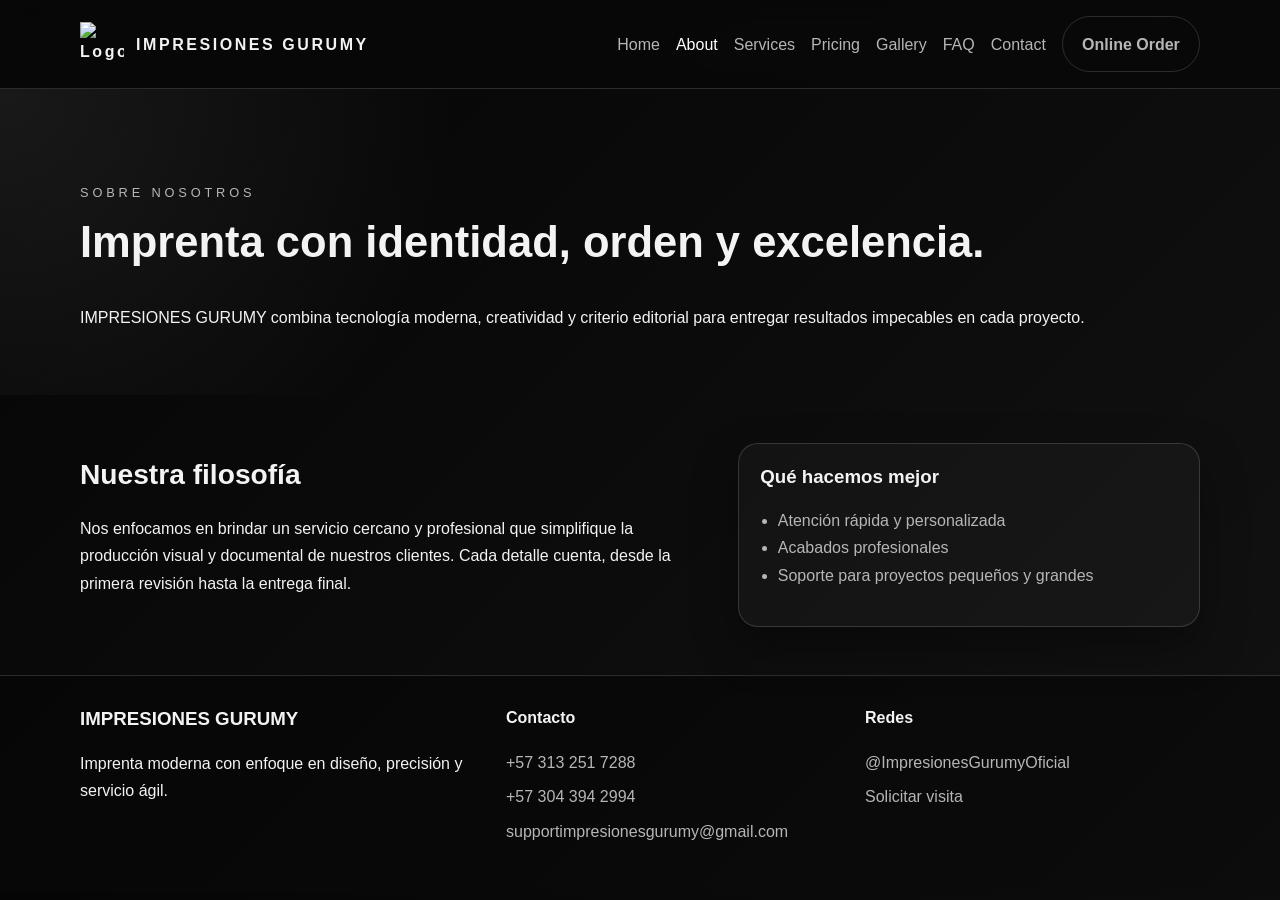
==== about.html @ f156b2fb "Add files via upload" ====
<!DOCTYPE html>
<html lang="es">
  <head>
    <meta charset="UTF-8" />
    <meta name="viewport" content="width=device-width, initial-scale=1.0" />
    <title>About | IMPRESIONES GURUMY</title>
    <meta name="description" content="Conoce el origen, la misión y la experiencia de IMPRESIONES GURUMY como imprenta profesional." />
    <link rel="stylesheet" href="styles.css" />
  </head>
  <body>
    <header class="site-header">
      <div class="container header-inner">
        <a class="brand" href="index.html">
          <img src="assets/logo.svg" alt="Logo de IMPRESIONES GURUMY" />
          <span>IMPRESIONES GURUMY</span>
        </a>
        <button class="menu-toggle" aria-label="Abrir menú">☰</button>
        <nav class="site-nav" aria-label="Navegación principal">
          <a href="index.html">Home</a>
          <a href="about.html" class="active">About</a>
          <a href="services.html">Services</a>
          <a href="pricing.html">Pricing</a>
          <a href="gallery.html">Gallery</a>
          <a href="faq.html">FAQ</a>
          <a href="contact.html">Contact</a>
          <a href="online-order.html" class="btn btn-outline">Online Order</a>
        </nav>
      </div>
    </header>

    <main>
      <section class="page-hero">
        <div class="container">
          <p class="eyebrow">SOBRE NOSOTROS</p>
          <h1>Imprenta con identidad, orden y excelencia.</h1>
          <p>IMPRESIONES GURUMY combina tecnología moderna, creatividad y criterio editorial para entregar resultados impecables en cada proyecto.</p>
        </div>
      </section>

      <section class="section">
        <div class="container two-col">
          <div>
            <h2>Nuestra filosofía</h2>
            <p>Nos enfocamos en brindar un servicio cercano y profesional que simplifique la producción visual y documental de nuestros clientes. Cada detalle cuenta, desde la primera revisión hasta la entrega final.</p>
          </div>
          <div class="card">
            <h3>Qué hacemos mejor</h3>
            <ul class="check-list">
              <li>Atención rápida y personalizada</li>
              <li>Acabados profesionales</li>
              <li>Soporte para proyectos pequeños y grandes</li>
            </ul>
          </div>
        </div>
      </section>
    </main>

    <footer class="site-footer">
      <div class="container footer-grid">
        <div>
          <h3>IMPRESIONES GURUMY</h3>
          <p>Imprenta moderna con enfoque en diseño, precisión y servicio ágil.</p>
        </div>
        <div>
          <h4>Contacto</h4>
          <ul>
            <li><a href="https://wa.me/573132517288">+57 313 251 7288</a></li>
            <li><a href="https://wa.me/573043942994">+57 304 394 2994</a></li>
            <li><a href="mailto:supportimpresionesgurumy@gmail.com">supportimpresionesgurumy@gmail.com</a></li>
          </ul>
        </div>
        <div>
          <h4>Redes</h4>
          <ul>
            <li><a href="https://www.instagram.com/ImpresionesGurumyOficial">@ImpresionesGurumyOficial</a></li>
            <li><a href="contact.html">Solicitar visita</a></li>
          </ul>
        </div>
      </div>
    </footer>

    <script src="script.js"></script>
  </body>
</html>
---- styles.css ----
:root {
  --bg: #060606;
  --surface: #111111;
  --surface-2: #1a1a1a;
  --text: #f3f3f3;
  --muted: #b6b6b6;
  --accent: #ffffff;
  --border: rgba(255,255,255,0.15);
  --shadow: 0 20px 45px rgba(0,0,0,0.35);
}

* { box-sizing: border-box; }
body {
  margin: 0;
  font-family: Inter, Arial, sans-serif;
  color: var(--text);
  background: linear-gradient(135deg, #050505, #121212);
  line-height: 1.7;
}
a { color: inherit; text-decoration: none; }
img { max-width: 100%; display: block; }
.container { width: min(1120px, calc(100% - 2rem)); margin: 0 auto; }
.site-header {
  position: sticky; top: 0; z-index: 10; backdrop-filter: blur(12px);
  background: rgba(8,8,8,0.8); border-bottom: 1px solid var(--border);
}
.header-inner { display: flex; align-items: center; justify-content: space-between; padding: 1rem 0; gap: 1rem; }
.brand { display: flex; align-items: center; gap: 0.75rem; font-weight: 700; letter-spacing: 0.16em; }
.brand img { width: 44px; height: 44px; }
.site-nav { display: flex; align-items: center; gap: 1rem; flex-wrap: wrap; }
.site-nav a { color: var(--muted); transition: color .2s ease; }
.site-nav a:hover, .site-nav a.active { color: var(--accent); }
.menu-toggle { display: none; background: none; border: 1px solid var(--border); color: var(--text); padding: .55rem .7rem; border-radius: 6px; }
.hero, .page-hero {
  padding: 5rem 0 3rem; background: radial-gradient(circle at top left, rgba(255,255,255,0.08), transparent 35%);
}
.hero-grid, .two-col { display: grid; grid-template-columns: 1.15fr .85fr; gap: 2rem; align-items: center; }
.eyebrow { text-transform: uppercase; letter-spacing: .3em; color: var(--muted); font-size: .8rem; margin-bottom: .75rem; }
h1, h2, h3, h4 { line-height: 1.2; margin-top: 0; }
h1 { font-size: clamp(2rem, 3.4vw, 3.3rem); }
h2 { font-size: clamp(1.5rem, 2.2vw, 2rem); }
.hero-copy { font-size: 1.05rem; color: var(--muted); max-width: 640px; }
.hero-actions { display: flex; gap: 1rem; flex-wrap: wrap; margin: 1.5rem 0; }
.btn {
  display: inline-flex; align-items: center; justify-content: center; padding: .85rem 1.2rem; border-radius: 999px; border: 1px solid var(--border); font-weight: 600;
}
.btn-primary { background: var(--text); color: var(--bg); }
.btn-secondary, .btn-outline { background: transparent; color: var(--text); }
.hero-highlights { display: flex; gap: 1rem; flex-wrap: wrap; padding: 0; margin: 0; list-style: none; color: var(--muted); }
.hero-highlights li::before { content: "•"; margin-right: .4rem; color: var(--accent); }
.hero-card, .card, .gallery-item, .stats-box, .map-placeholder { background: rgba(255,255,255,0.03); border: 1px solid var(--border); box-shadow: var(--shadow); border-radius: 20px; }
.hero-card { padding: 1rem; }
.section { padding: 3rem 0; }
.alt-bg { background: rgba(255,255,255,0.02); }
.section-heading { max-width: 720px; margin-bottom: 1.5rem; }
.card-grid { display: grid; gap: 1.25rem; }
.three-up { grid-template-columns: repeat(3, minmax(0, 1fr)); }
.card { padding: 1.35rem; }
.testimonial p { color: var(--muted); }
.stats-box { display: grid; grid-template-columns: repeat(3, minmax(0,1fr)); gap: 1rem; padding: 1.2rem; }
.stats-box strong { display: block; font-size: 1.3rem; }
.stats-box span { color: var(--muted); font-size: .92rem; }
.site-footer { padding: 2rem 0 3rem; border-top: 1px solid var(--border); background: rgba(0,0,0,0.35); }
.footer-grid { display: grid; grid-template-columns: 1.2fr 1fr 1fr; gap: 1.5rem; }
.site-footer ul { list-style: none; padding: 0; margin: 0; color: var(--muted); }
.site-footer li + li { margin-top: .45rem; }
.text-link { color: var(--accent); font-weight: 700; }
.check-list { padding-left: 1.1rem; color: var(--muted); }
.gallery-grid { display: grid; grid-template-columns: repeat(2, minmax(0,1fr)); gap: 1rem; }
.gallery-item img { width: 100%; height: 240px; object-fit: cover; border-radius: 20px; }
.faq-list { display: grid; gap: 1rem; }
.faq-list summary { cursor: pointer; font-weight: 700; }
.faq-list p { color: var(--muted); }
.form-card { max-width: 900px; margin: 0 auto; }
.field-grid { display: grid; grid-template-columns: repeat(2, minmax(0,1fr)); gap: 1rem; }
label { display: flex; flex-direction: column; gap: .45rem; color: var(--muted); font-weight: 600; }
input, select, textarea { border: 1px solid var(--border); border-radius: 12px; padding: .8rem .9rem; font: inherit; background: rgba(255,255,255,0.05); color: var(--text); }
.full { grid-column: 1 / -1; }
.price { font-size: 1.35rem; font-weight: 700; }
.map-placeholder { min-height: 220px; display: grid; place-items: center; color: var(--muted); }

@media (max-width: 900px) {
  .hero-grid, .two-col, .three-up, .gallery-grid, .footer-grid, .field-grid { grid-template-columns: 1fr; }
  .stats-box { grid-template-columns: 1fr; }
}

@media (max-width: 760px) {
  .menu-toggle { display: inline-flex; }
  .site-nav { display: none; position: absolute; top: 72px; right: 1rem; left: 1rem; background: rgba(8,8,8,0.95); border: 1px solid var(--border); border-radius: 16px; padding: 1rem; flex-direction: column; align-items: flex-start; }
  .site-nav.open { display: flex; }
  .hero, .page-hero { padding-top: 3rem; }
}
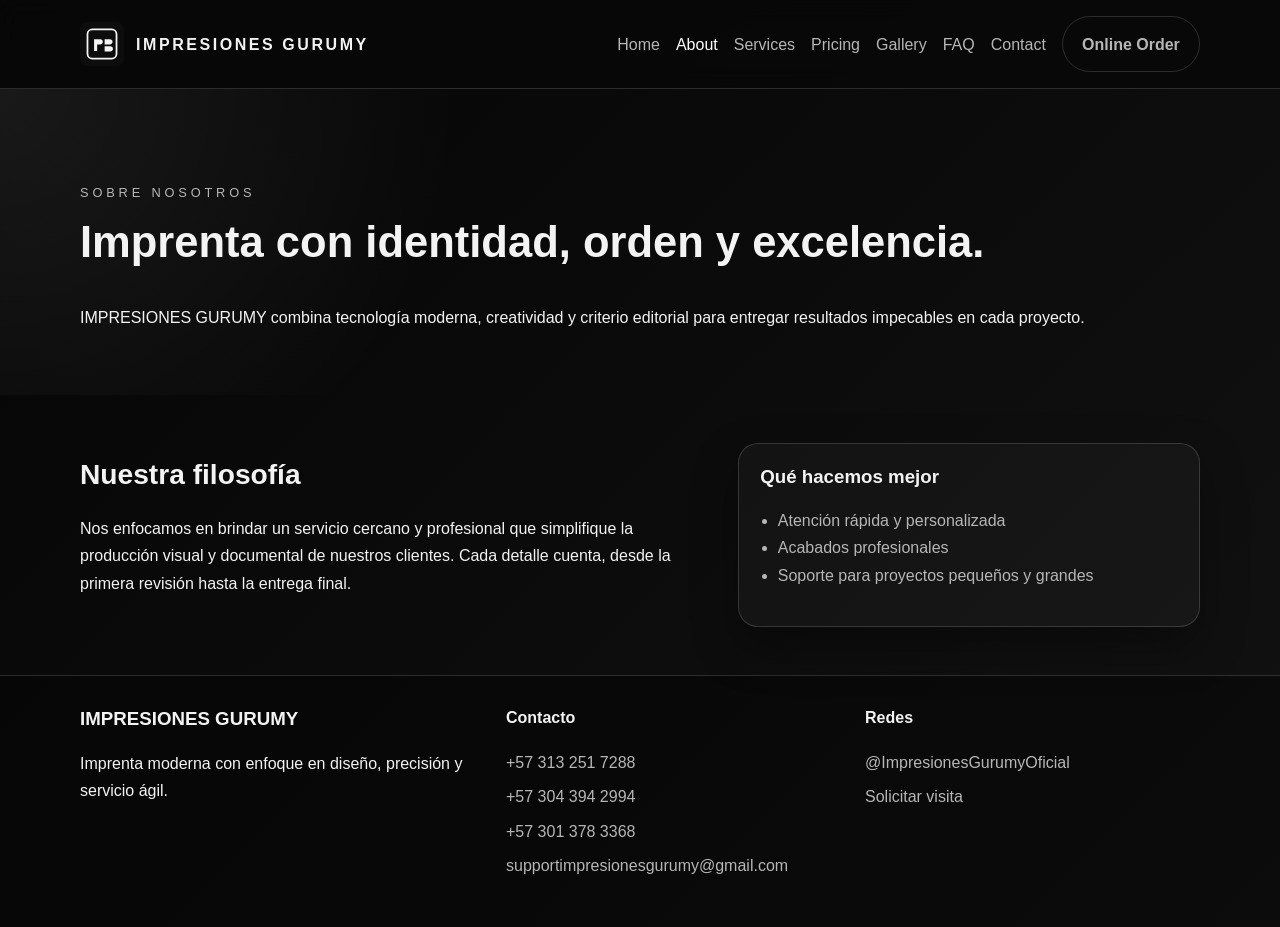
==== commit 3d723e54: "Update about.html Added additional contact number to the footer." ====
--- a/about.html
+++ b/about.html
@@ -66,6 +66,7 @@
           <ul>
             <li><a href="https://wa.me/573132517288">+57 313 251 7288</a></li>
             <li><a href="https://wa.me/573043942994">+57 304 394 2994</a></li>
+            <li><a href="https://wa.me/573013783368">+57 301 378 3368</a></li>
             <li><a href="mailto:supportimpresionesgurumy@gmail.com">supportimpresionesgurumy@gmail.com</a></li>
           </ul>
         </div>
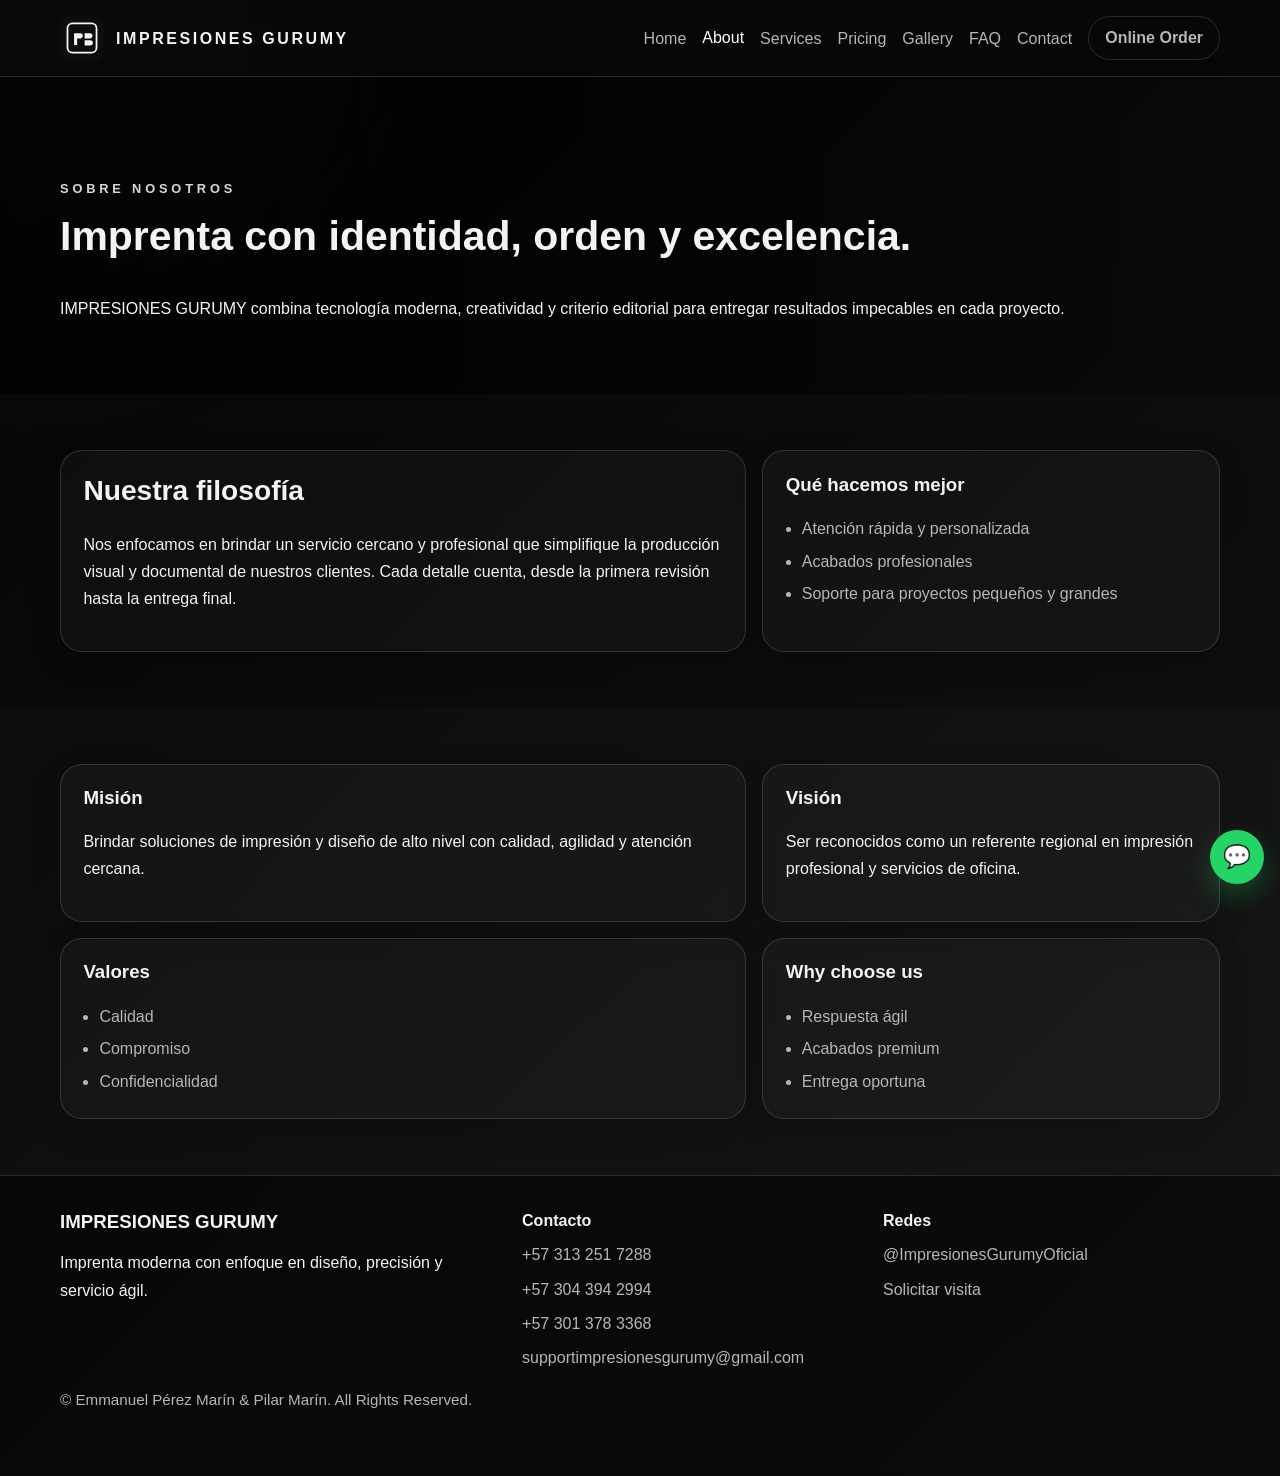
==== commit 8b692c65: "Add files via upload" ====
--- a/about.html
+++ b/about.html
@@ -5,16 +5,23 @@
     <meta name="viewport" content="width=device-width, initial-scale=1.0" />
     <title>About | IMPRESIONES GURUMY</title>
     <meta name="description" content="Conoce el origen, la misión y la experiencia de IMPRESIONES GURUMY como imprenta profesional." />
+    <meta property="og:title" content="Sobre IMPRESIONES GURUMY" />
+    <meta property="og:description" content="Una imprenta corporativa dedicada a resultados precisos y acabados de alto nivel." />
+    <meta property="og:type" content="website" />
+    <link rel="icon" type="image/svg+xml" href="assets/favicon.svg" />
     <link rel="stylesheet" href="styles.css" />
   </head>
   <body>
+    <a class="skip-link" href="#main-content">Saltar al contenido</a>
+    <div class="page-loader" aria-hidden="true"><div class="page-loader__ring"></div></div>
+
     <header class="site-header">
       <div class="container header-inner">
         <a class="brand" href="index.html">
-          <img src="assets/logo.svg" alt="Logo de IMPRESIONES GURUMY" />
+          <img src="assets/logo.svg" alt="Logo de IMPRESIONES GURUMY" loading="eager" />
           <span>IMPRESIONES GURUMY</span>
         </a>
-        <button class="menu-toggle" aria-label="Abrir menú">☰</button>
+        <button class="menu-toggle" aria-label="Abrir menú" aria-expanded="false">☰</button>
         <nav class="site-nav" aria-label="Navegación principal">
           <a href="index.html">Home</a>
           <a href="about.html" class="active">About</a>
@@ -28,7 +35,7 @@
       </div>
     </header>
 
-    <main>
+    <main id="main-content">
       <section class="page-hero">
         <div class="container">
           <p class="eyebrow">SOBRE NOSOTROS</p>
@@ -38,17 +45,46 @@
       </section>
 
       <section class="section">
-        <div class="container two-col">
-          <div>
+        <div class="container about-grid">
+          <div class="about-card reveal">
             <h2>Nuestra filosofía</h2>
             <p>Nos enfocamos en brindar un servicio cercano y profesional que simplifique la producción visual y documental de nuestros clientes. Cada detalle cuenta, desde la primera revisión hasta la entrega final.</p>
           </div>
-          <div class="card">
+          <div class="about-card reveal">
             <h3>Qué hacemos mejor</h3>
             <ul class="check-list">
               <li>Atención rápida y personalizada</li>
               <li>Acabados profesionales</li>
               <li>Soporte para proyectos pequeños y grandes</li>
+            </ul>
+          </div>
+        </div>
+      </section>
+
+      <section class="section alt-bg">
+        <div class="container about-grid">
+          <div class="about-card reveal">
+            <h3>Misión</h3>
+            <p>Brindar soluciones de impresión y diseño de alto nivel con calidad, agilidad y atención cercana.</p>
+          </div>
+          <div class="about-card reveal">
+            <h3>Visión</h3>
+            <p>Ser reconocidos como un referente regional en impresión profesional y servicios de oficina.</p>
+          </div>
+          <div class="about-card reveal">
+            <h3>Valores</h3>
+            <ul class="check-list">
+              <li>Calidad</li>
+              <li>Compromiso</li>
+              <li>Confidencialidad</li>
+            </ul>
+          </div>
+          <div class="about-card reveal">
+            <h3>Why choose us</h3>
+            <ul class="check-list">
+              <li>Respuesta ágil</li>
+              <li>Acabados premium</li>
+              <li>Entrega oportuna</li>
             </ul>
           </div>
         </div>
@@ -78,7 +114,13 @@
           </ul>
         </div>
       </div>
+      <div class="container legal-note">
+        <p>© Emmanuel Pérez Marín & Pilar Marín. All Rights Reserved.</p>
+      </div>
     </footer>
+
+    <a class="whatsapp-float" href="https://wa.me/573132517288" aria-label="Contactar por WhatsApp" target="_blank" rel="noopener">💬</a>
+    <button class="back-to-top" type="button" aria-label="Volver arriba">↑</button>
 
     <script src="script.js"></script>
   </body>
--- a/styles.css
+++ b/styles.css
@@ -5,88 +5,271 @@
   --text: #f3f3f3;
   --muted: #b6b6b6;
   --accent: #ffffff;
-  --border: rgba(255,255,255,0.15);
-  --shadow: 0 20px 45px rgba(0,0,0,0.35);
+  --accent-2: #d8d8d8;
+  --border: rgba(255,255,255,0.14);
+  --shadow: 0 16px 40px rgba(0,0,0,0.28);
+  --shadow-soft: 0 10px 30px rgba(0,0,0,0.2);
+  --radius: 22px;
 }
 
 * { box-sizing: border-box; }
+*, *::before, *::after { box-sizing: border-box; }
+html { scroll-behavior: smooth; }
 body {
   margin: 0;
-  font-family: Inter, Arial, sans-serif;
+  font-family: Inter, "Segoe UI", Roboto, Arial, sans-serif;
   color: var(--text);
-  background: linear-gradient(135deg, #050505, #121212);
+  background: linear-gradient(135deg, #050505 0%, #121212 100%);
   line-height: 1.7;
-}
+  overflow-x: hidden;
+}
+p, h1, h2, h3, h4, li, span, a, button, label, input, select, textarea {
+  overflow-wrap: anywhere;
+  word-break: break-word;
+}
+img, svg, video { max-width: 100%; height: auto; display: block; }
+a, button, input, select, textarea { max-width: 100%; }
+body::before {
+  content: "";
+  position: fixed;
+  inset: 0;
+  background: radial-gradient(circle at top left, rgba(255,255,255,0.08), transparent 30%);
+  pointer-events: none;
+  z-index: -1;
+}
+::selection { background: rgba(255,255,255,0.25); color: white; }
+::-webkit-scrollbar { width: 10px; }
+::-webkit-scrollbar-track { background: #0a0a0a; }
+::-webkit-scrollbar-thumb { background: rgba(255,255,255,0.2); border-radius: 999px; }
 a { color: inherit; text-decoration: none; }
-img { max-width: 100%; display: block; }
-.container { width: min(1120px, calc(100% - 2rem)); margin: 0 auto; }
+button, input, select, textarea { font: inherit; }
+.container {
+  width: min(1160px, calc(100% - 2rem));
+  margin: 0 auto;
+  max-width: 100%;
+}
+.site-header, .site-footer { overflow-x: hidden; }
+.skip-link {
+  position: absolute;
+  left: -999px;
+  top: 0;
+  background: white;
+  color: black;
+  padding: 0.7rem 1rem;
+  z-index: 1000;
+}
+.skip-link:focus { left: 1rem; top: 1rem; }
+.page-loader {
+  position: fixed;
+  inset: 0;
+  display: grid;
+  place-items: center;
+  background: #040404;
+  z-index: 9999;
+  transition: opacity 0.4s ease, visibility 0.4s ease;
+}
+.page-loader.is-hidden { opacity: 0; visibility: hidden; }
+.page-loader__ring {
+  width: 56px;
+  height: 56px;
+  border: 3px solid rgba(255,255,255,0.12);
+  border-top-color: white;
+  border-radius: 50%;
+  animation: spin 0.8s linear infinite;
+}
+@keyframes spin { to { transform: rotate(360deg); } }
 .site-header {
-  position: sticky; top: 0; z-index: 10; backdrop-filter: blur(12px);
-  background: rgba(8,8,8,0.8); border-bottom: 1px solid var(--border);
-}
-.header-inner { display: flex; align-items: center; justify-content: space-between; padding: 1rem 0; gap: 1rem; }
-.brand { display: flex; align-items: center; gap: 0.75rem; font-weight: 700; letter-spacing: 0.16em; }
-.brand img { width: 44px; height: 44px; }
-.site-nav { display: flex; align-items: center; gap: 1rem; flex-wrap: wrap; }
-.site-nav a { color: var(--muted); transition: color .2s ease; }
-.site-nav a:hover, .site-nav a.active { color: var(--accent); }
-.menu-toggle { display: none; background: none; border: 1px solid var(--border); color: var(--text); padding: .55rem .7rem; border-radius: 6px; }
+  position: sticky; top: 0; z-index: 100; backdrop-filter: blur(14px);
+  background: rgba(8,8,8,0.86); border-bottom: 1px solid var(--border);
+  width: 100%;
+}
+.header-inner { display: flex; align-items: center; justify-content: space-between; padding: 1rem 0; gap: 1rem; min-width: 0; position: relative; }
+.brand { display: flex; align-items: center; gap: 0.75rem; font-weight: 700; letter-spacing: 0.16em; text-transform: uppercase; max-width: 100%; }
+.brand img { width: 44px; height: 44px; flex-shrink: 0; }
+.brand span { display: inline-block; }
+.site-nav { display: flex; align-items: center; gap: 1rem; flex-wrap: wrap; max-width: 100%; min-width: 0; position: relative; }
+.site-nav a { color: var(--muted); transition: color .2s ease, transform .2s ease; display: inline-flex; align-items: center; }
+.site-nav .btn-outline { white-space: nowrap; }
+.site-nav a:hover, .site-nav a.active { color: var(--accent); transform: translateY(-1px); }
+.site-nav .btn-outline { padding: .7rem 1rem; border-color: var(--border); }
+.menu-toggle { display: none; background: none; border: 1px solid var(--border); color: var(--text); padding: .55rem .75rem; border-radius: 10px; }
 .hero, .page-hero {
-  padding: 5rem 0 3rem; background: radial-gradient(circle at top left, rgba(255,255,255,0.08), transparent 35%);
-}
+  padding: 5.5rem 0 3.5rem; position: relative;
+}
+.hero::after, .page-hero::after {
+  content: "";
+  position: absolute;
+  inset: 0;
+  background: linear-gradient(90deg, rgba(0,0,0,0.76), rgba(0,0,0,0.2));
+  z-index: 0;
+}
+.hero .container, .page-hero .container { position: relative; z-index: 1; }
 .hero-grid, .two-col { display: grid; grid-template-columns: 1.15fr .85fr; gap: 2rem; align-items: center; }
-.eyebrow { text-transform: uppercase; letter-spacing: .3em; color: var(--muted); font-size: .8rem; margin-bottom: .75rem; }
+.hero-grid > div,
+.two-col > div,
+.about-grid > div,
+.field-grid > label,
+.field-grid > .full {
+  min-width: 0;
+}
+.eyebrow {
+  text-transform: uppercase; letter-spacing: .3em; color: var(--accent-2); font-size: .8rem; margin-bottom: .75rem; font-weight: 700;
+}
 h1, h2, h3, h4 { line-height: 1.2; margin-top: 0; }
-h1 { font-size: clamp(2rem, 3.4vw, 3.3rem); }
-h2 { font-size: clamp(1.5rem, 2.2vw, 2rem); }
-.hero-copy { font-size: 1.05rem; color: var(--muted); max-width: 640px; }
-.hero-actions { display: flex; gap: 1rem; flex-wrap: wrap; margin: 1.5rem 0; }
+h1 { font-size: clamp(2rem, 3.2vw, 3.4rem); }
+h2 { font-size: clamp(1.45rem, 2.2vw, 2rem); }
+.hero-copy { font-size: 1.05rem; color: var(--muted); max-width: 680px; }
+.hero-actions { display: flex; gap: 1rem; flex-wrap: wrap; margin: 1.5rem 0; align-items: center; }
 .btn {
-  display: inline-flex; align-items: center; justify-content: center; padding: .85rem 1.2rem; border-radius: 999px; border: 1px solid var(--border); font-weight: 600;
-}
-.btn-primary { background: var(--text); color: var(--bg); }
+  display: inline-flex; align-items: center; justify-content: center; padding: .9rem 1.25rem; border-radius: 999px; border: 1px solid var(--border); font-weight: 600; transition: transform .2s ease, background .2s ease, box-shadow .2s ease; max-width: 100%; white-space: normal; text-align: center; line-height: 1.25;
+}
+.btn:hover { transform: translateY(-2px); box-shadow: 0 8px 24px rgba(0,0,0,.22); }
+.btn-primary { background: var(--accent); color: var(--bg); border-color: transparent; }
 .btn-secondary, .btn-outline { background: transparent; color: var(--text); }
 .hero-highlights { display: flex; gap: 1rem; flex-wrap: wrap; padding: 0; margin: 0; list-style: none; color: var(--muted); }
 .hero-highlights li::before { content: "•"; margin-right: .4rem; color: var(--accent); }
-.hero-card, .card, .gallery-item, .stats-box, .map-placeholder { background: rgba(255,255,255,0.03); border: 1px solid var(--border); box-shadow: var(--shadow); border-radius: 20px; }
-.hero-card { padding: 1rem; }
-.section { padding: 3rem 0; }
+.hero-card, .card, .gallery-item, .stats-card, .pricing-card, .service-card, .contact-card, .map-placeholder, .testimonial-card, .faq-item, .about-card, .upload-area, .info-badge {
+  background: rgba(255,255,255,0.03); border: 1px solid var(--border); box-shadow: var(--shadow-soft); border-radius: var(--radius);
+}
+.hero-card { padding: 1rem; overflow: hidden; max-width: 100%; }
+.hero-card img { border-radius: 18px; width: 100%; height: auto; object-fit: cover; }
+.card, .stats-card, .pricing-card, .service-card, .contact-card, .about-card, .testimonial-card, .faq-item, .gallery-item { height: 100%; }
+.section { padding: 3.5rem 0; }
 .alt-bg { background: rgba(255,255,255,0.02); }
-.section-heading { max-width: 720px; margin-bottom: 1.5rem; }
+.section-heading { max-width: 760px; margin-bottom: 1.5rem; }
 .card-grid { display: grid; gap: 1.25rem; }
 .three-up { grid-template-columns: repeat(3, minmax(0, 1fr)); }
 .card { padding: 1.35rem; }
 .testimonial p { color: var(--muted); }
-.stats-box { display: grid; grid-template-columns: repeat(3, minmax(0,1fr)); gap: 1rem; padding: 1.2rem; }
-.stats-box strong { display: block; font-size: 1.3rem; }
-.stats-box span { color: var(--muted); font-size: .92rem; }
-.site-footer { padding: 2rem 0 3rem; border-top: 1px solid var(--border); background: rgba(0,0,0,0.35); }
-.footer-grid { display: grid; grid-template-columns: 1.2fr 1fr 1fr; gap: 1.5rem; }
+.stats-grid { display: grid; grid-template-columns: repeat(4, minmax(0, 1fr)); gap: 1rem; margin-top: 1.5rem; }
+.stats-card { padding: 1.2rem; text-align: center; }
+.stats-card strong { display: block; font-size: 1.7rem; margin-bottom: .25rem; }
+.stats-card span { color: var(--muted); font-size: .95rem; }
+.service-grid { display: grid; grid-template-columns: repeat(4, minmax(0, 1fr)); gap: 1rem; }
+.service-card { padding: 1.25rem; display: flex; flex-direction: column; gap: .75rem; transition: transform .2s ease, border-color .2s ease; min-width: 0; }
+.service-card:hover { transform: translateY(-4px); border-color: rgba(255,255,255,0.3); }
+.service-card .service-icon { width: 44px; height: 44px; border-radius: 12px; display: grid; place-items: center; background: rgba(255,255,255,0.08); color: white; font-size: 1.1rem; flex-shrink: 0; }
+.service-card p { color: var(--muted); margin: 0; }
+.service-card .service-link { margin-top: auto; color: white; font-weight: 700; }
+.pricing-grid { display: grid; grid-template-columns: repeat(3, minmax(0, 1fr)); gap: 1rem; }
+.pricing-card { padding: 1.5rem; display: flex; flex-direction: column; gap: .75rem; min-width: 0; }
+.pricing-card.featured { border-color: rgba(255,255,255,0.3); transform: translateY(-2px); }
+.price { font-size: 1.6rem; font-weight: 700; margin: 0; }
+.price-note { color: var(--muted); font-size: .95rem; }
+.comparison-list { padding: 0; margin: 0; list-style: none; color: var(--muted); display: grid; gap: .5rem; }
+.comparison-list li::before { content: "✓"; color: white; margin-right: .5rem; }
+.site-footer { padding: 2.2rem 0 3rem; border-top: 1px solid var(--border); background: rgba(0,0,0,0.32); }
+.footer-grid { display: grid; grid-template-columns: 1.3fr 1fr 1fr; gap: 1.5rem; align-items: start; }
+.site-footer h3, .site-footer h4 { margin-bottom: .7rem; }
 .site-footer ul { list-style: none; padding: 0; margin: 0; color: var(--muted); }
 .site-footer li + li { margin-top: .45rem; }
-.text-link { color: var(--accent); font-weight: 700; }
+.site-footer a { transition: color .2s ease; }
+.site-footer a:hover { color: white; }
+.text-link { color: white; font-weight: 700; }
 .check-list { padding-left: 1.1rem; color: var(--muted); }
-.gallery-grid { display: grid; grid-template-columns: repeat(2, minmax(0,1fr)); gap: 1rem; }
-.gallery-item img { width: 100%; height: 240px; object-fit: cover; border-radius: 20px; }
+.check-list li + li { margin-top: .5rem; }
+.gallery-grid {
+  column-count: 2;
+  column-gap: 1rem;
+}
+.gallery-item { break-inside: avoid; margin-bottom: 1rem; overflow: hidden; cursor: pointer; width: 100%; max-width: 100%; }
+.gallery-item img { width: 100%; height: auto; object-fit: cover; transition: transform .3s ease, filter .3s ease; display: block; }
+.gallery-item:hover img { transform: scale(1.04); filter: brightness(1.08); }
 .faq-list { display: grid; gap: 1rem; }
-.faq-list summary { cursor: pointer; font-weight: 700; }
-.faq-list p { color: var(--muted); }
-.form-card { max-width: 900px; margin: 0 auto; }
+.faq-item { overflow: hidden; }
+.faq-item button {
+  width: 100%; display: flex; justify-content: space-between; align-items: center; gap: 1rem; border: 0; background: transparent; color: white; font-weight: 700; padding: 1rem 1.25rem; text-align: left; cursor: pointer; line-height: 1.4;
+}
+.faq-item button span { flex-shrink: 0; }
+.faq-item .faq-panel {
+  max-height: 0; overflow: hidden; transition: max-height .25s ease; padding: 0 1.25rem;
+}
+.faq-item.is-open .faq-panel { max-height: 160px; padding-bottom: 1rem; }
+.faq-item p { color: var(--muted); margin: 0; }
+.form-card { max-width: 960px; margin: 0 auto; padding: 1.5rem; }
 .field-grid { display: grid; grid-template-columns: repeat(2, minmax(0,1fr)); gap: 1rem; }
-label { display: flex; flex-direction: column; gap: .45rem; color: var(--muted); font-weight: 600; }
-input, select, textarea { border: 1px solid var(--border); border-radius: 12px; padding: .8rem .9rem; font: inherit; background: rgba(255,255,255,0.05); color: var(--text); }
+label { display: flex; flex-direction: column; gap: .45rem; color: var(--muted); font-weight: 600; min-width: 0; }
+input, select, textarea { border: 1px solid var(--border); border-radius: 12px; padding: .8rem .95rem; font: inherit; background: rgba(255,255,255,0.05); color: var(--text); width: 100%; max-width: 100%; }
+input::placeholder, textarea::placeholder { color: #949494; }
+input:focus, select:focus, textarea:focus { outline: 2px solid rgba(255,255,255,0.2); outline-offset: 2px; }
 .full { grid-column: 1 / -1; }
-.price { font-size: 1.35rem; font-weight: 700; }
+.upload-area {
+  border: 1px dashed rgba(255,255,255,0.2); padding: 1rem; display: grid; gap: .6rem; justify-items: start; cursor: pointer; background: rgba(255,255,255,0.03);
+}
+.upload-area.dragover { border-color: white; background: rgba(255,255,255,0.08); }
+.upload-area small { color: var(--muted); }
+.form-status { min-height: 1.2rem; color: var(--accent-2); font-size: .95rem; }
 .map-placeholder { min-height: 220px; display: grid; place-items: center; color: var(--muted); }
+.about-grid { display: grid; grid-template-columns: 1.2fr .8fr; gap: 1rem; }
+.about-card { padding: 1.4rem; }
+.about-card ul { margin: .4rem 0 0; padding-left: 1rem; color: var(--muted); }
+.about-card li + li { margin-top: .35rem; }
+.testimonial-slider { position: relative; }
+.testimonial-track { display: grid; gap: 1rem; }
+.testimonial-card { padding: 1.4rem; }
+.testimonial-card p { color: var(--muted); margin-bottom: .9rem; }
+.slider-controls { display: flex; justify-content: center; gap: .6rem; margin-top: 1rem; }
+.slider-controls button { width: 42px; height: 42px; border-radius: 50%; border: 1px solid var(--border); background: rgba(255,255,255,0.05); color: white; cursor: pointer; }
+.lightbox { position: fixed; inset: 0; background: rgba(0,0,0,0.84); display: none; place-items: center; z-index: 200; padding: 1rem; }
+.lightbox.is-open { display: grid; }
+.lightbox__content { max-width: 760px; width: 100%; background: rgba(255,255,255,0.04); border: 1px solid var(--border); border-radius: 24px; padding: 1rem; }
+.lightbox__content img { width: 100%; max-height: 70vh; object-fit: contain; border-radius: 16px; }
+.lightbox__close { margin-top: 1rem; border: 0; background: white; color: black; padding: .75rem 1rem; border-radius: 999px; cursor: pointer; }
+.reveal { opacity: 0; transform: translateY(18px); transition: opacity .5s ease, transform .5s ease; }
+.reveal.visible { opacity: 1; transform: translateY(0); }
+.whatsapp-float, .back-to-top {
+  position: fixed; right: 1rem; display: grid; place-items: center; width: 54px; height: 54px; border-radius: 50%; background: #25d366; color: white; box-shadow: 0 12px 28px rgba(37,211,102,0.28); z-index: 80; transition: transform .2s ease, opacity .2s ease;
+}
+.whatsapp-float { bottom: 1rem; font-size: 1.4rem; }
+.back-to-top { bottom: 5.3rem; background: white; color: black; opacity: 0; pointer-events: none; }
+.back-to-top.visible { opacity: 1; pointer-events: auto; }
+.whatsapp-float:hover, .back-to-top:hover { transform: translateY(-2px); }
+.legal-note { color: var(--muted); font-size: .95rem; }
+.hero-badge {
+  display: inline-flex; align-items: center; gap: .45rem; padding: .6rem .9rem; background: rgba(255,255,255,0.08); border: 1px solid var(--border); border-radius: 999px; color: var(--accent-2); font-size: .9rem; margin-bottom: 1rem;
+}
+.hero-badge strong { color: white; }
+
+@media (max-width: 1024px) {
+  .service-grid { grid-template-columns: repeat(3, minmax(0,1fr)); }
+  .pricing-grid { grid-template-columns: 1fr; }
+  .hero-grid, .two-col, .about-grid { gap: 1.5rem; }
+}
 
 @media (max-width: 900px) {
-  .hero-grid, .two-col, .three-up, .gallery-grid, .footer-grid, .field-grid { grid-template-columns: 1fr; }
-  .stats-box { grid-template-columns: 1fr; }
+  .hero-grid, .two-col, .about-grid, .footer-grid, .field-grid { grid-template-columns: 1fr; }
+  .stats-grid { grid-template-columns: repeat(2, minmax(0,1fr)); }
+  .gallery-grid { column-count: 1; }
+  .header-inner { padding: .95rem 0; }
+  .hero-card { margin-top: 1rem; }
 }
 
 @media (max-width: 760px) {
-  .menu-toggle { display: inline-flex; }
-  .site-nav { display: none; position: absolute; top: 72px; right: 1rem; left: 1rem; background: rgba(8,8,8,0.95); border: 1px solid var(--border); border-radius: 16px; padding: 1rem; flex-direction: column; align-items: flex-start; }
+  .container { width: min(100%, calc(100% - 1.25rem)); }
+  .menu-toggle { display: inline-flex; align-items: center; justify-content: center; min-width: 2.75rem; }
+  .site-nav {
+    display: none; position: absolute; top: calc(100% + .5rem); right: 0; left: 0; width: 100%; background: rgba(8,8,8,0.95); border: 1px solid var(--border); border-radius: 16px; padding: 1rem; flex-direction: column; align-items: flex-start;
+  }
   .site-nav.open { display: flex; }
-  .hero, .page-hero { padding-top: 3rem; }
-}
+  .site-nav a, .site-nav .btn-outline { width: 100%; justify-content: flex-start; }
+  .hero, .page-hero { padding: 3.2rem 0 2.4rem; }
+  .service-grid, .stats-grid { grid-template-columns: 1fr; }
+  .hero-actions { flex-direction: column; align-items: stretch; gap: .8rem; }
+  .hero-actions .btn { width: 100%; }
+  .hero-highlights { flex-direction: column; gap: .4rem; }
+  .pricing-card, .service-card, .card, .contact-card, .about-card, .testimonial-card, .stats-card { padding: 1rem; }
+  .faq-item button { padding: .95rem 1rem; }
+  .faq-item .faq-panel { padding: 0 1rem; }
+  .faq-item.is-open .faq-panel { padding-bottom: .95rem; }
+  .form-card { padding: 1rem; }
+  .upload-area { padding: .9rem; }
+  .field-grid { gap: .85rem; }
+  .whatsapp-float { right: .8rem; bottom: .8rem; }
+  .back-to-top { right: .8rem; bottom: 5.5rem; }
+}
+
+@media (max-width: 480px) {
+  .brand span { font-size: .92rem; }
+  .hero-badge { font-size: .82rem; }
+  .btn { padding: .8rem 1rem; }
+}
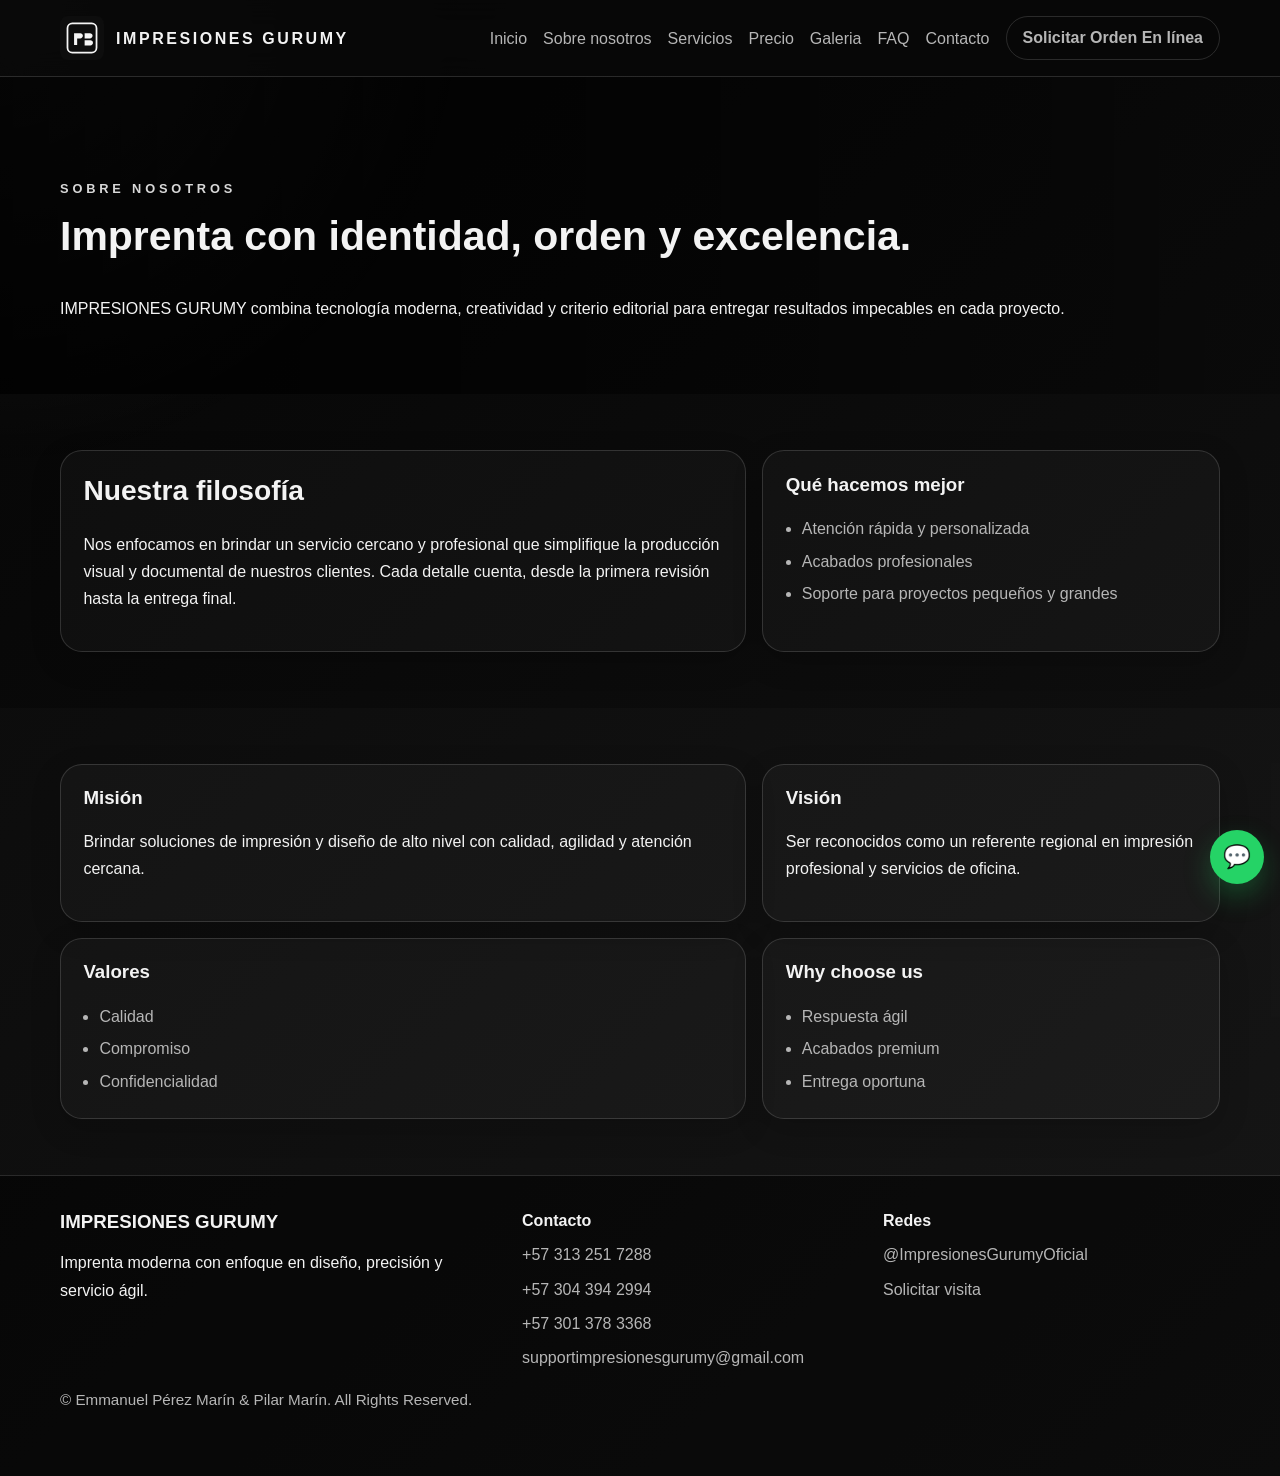
==== commit 5be4be90: "Update about.html" ====
--- a/about.html
+++ b/about.html
@@ -23,14 +23,14 @@
         </a>
         <button class="menu-toggle" aria-label="Abrir menú" aria-expanded="false">☰</button>
         <nav class="site-nav" aria-label="Navegación principal">
-          <a href="index.html">Home</a>
-          <a href="about.html" class="active">About</a>
-          <a href="services.html">Services</a>
-          <a href="pricing.html">Pricing</a>
-          <a href="gallery.html">Gallery</a>
+          <a href="index.html">Inicio</a>
+          <a href="about.html">Sobre nosotros</a>
+          <a href="services.html">Servicios</a>
+          <a href="pricing.html">Precio</a>
+          <a href="gallery.html">Galeria</a>
           <a href="faq.html">FAQ</a>
-          <a href="contact.html">Contact</a>
-          <a href="online-order.html" class="btn btn-outline">Online Order</a>
+          <a href="contact.html">Contacto</a>
+          <a href="online-order.html" class="btn btn-outline">Solicitar Orden En línea</a>
         </nav>
       </div>
     </header>
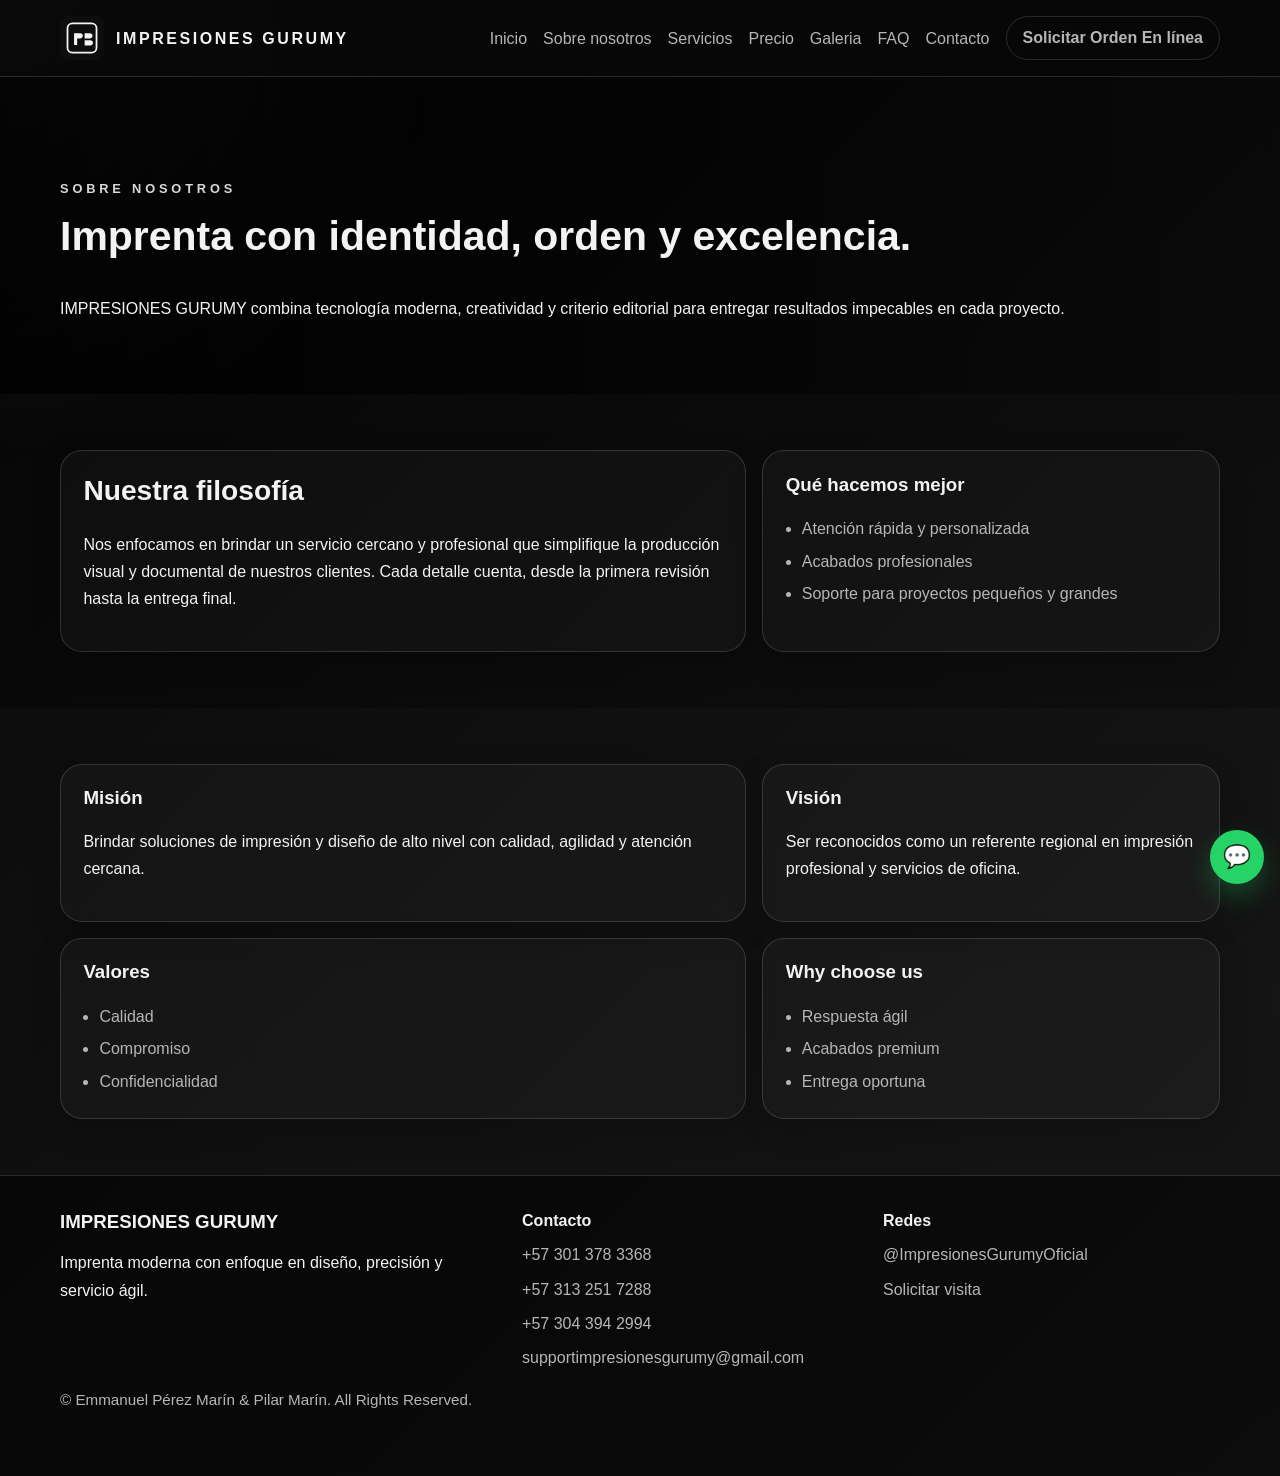
==== commit 6ac7789b: "Update about.html" ====
--- a/about.html
+++ b/about.html
@@ -100,9 +100,9 @@
         <div>
           <h4>Contacto</h4>
           <ul>
+            <li><a href="https://wa.me/573013783368">+57 301 378 3368</a></li>
             <li><a href="https://wa.me/573132517288">+57 313 251 7288</a></li>
             <li><a href="https://wa.me/573043942994">+57 304 394 2994</a></li>
-            <li><a href="https://wa.me/573013783368">+57 301 378 3368</a></li>
             <li><a href="mailto:supportimpresionesgurumy@gmail.com">supportimpresionesgurumy@gmail.com</a></li>
           </ul>
         </div>
